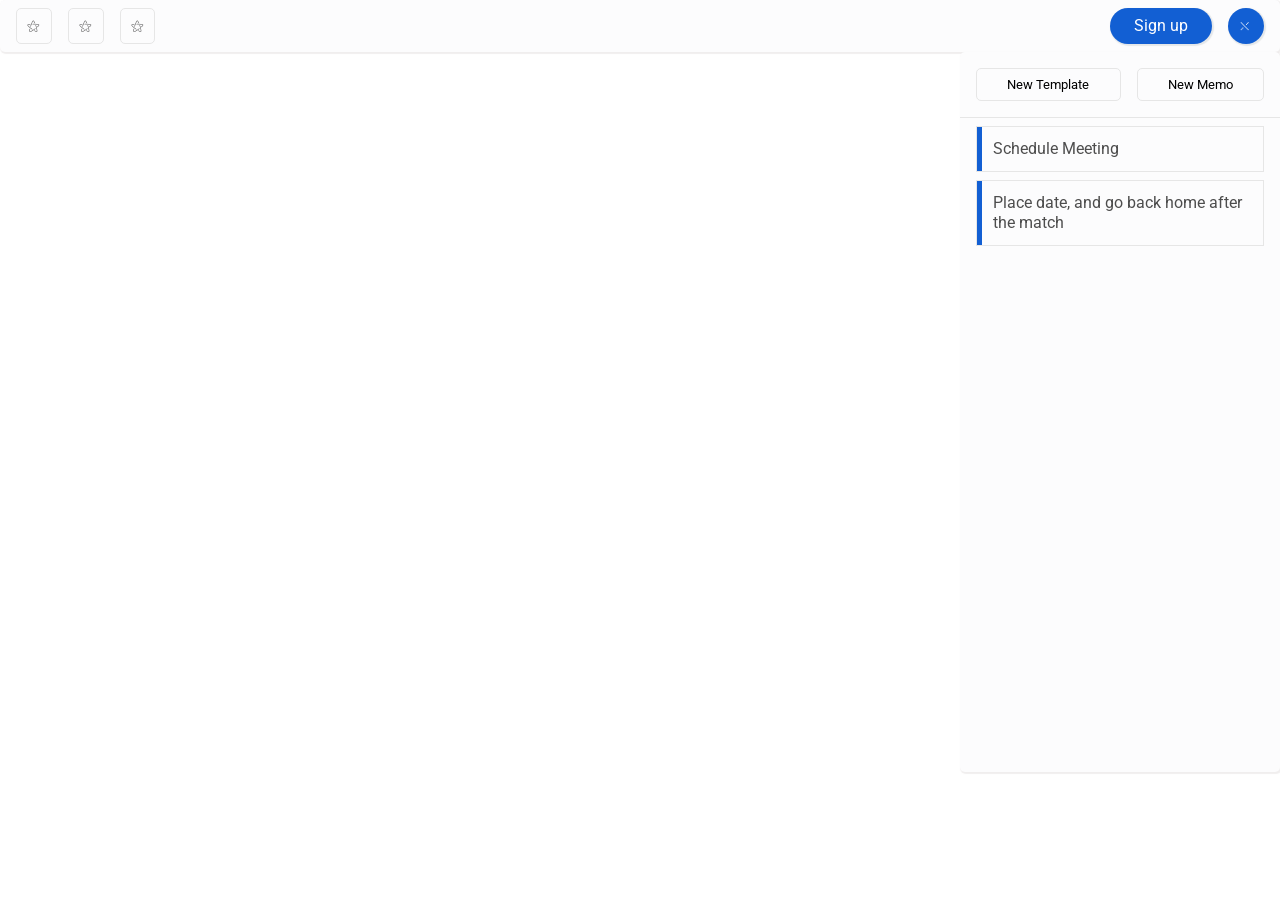
==== frontend/files/index.html @ b3a85324 "ui modification handled" ====
<!DOCTYPE html>
<html lang="en">
<head>
    <meta charset="UTF-8">
    <meta http-equiv="X-UA-Compatible" content="IE=edge">
    <meta name="viewport" content="width=device-width, initial-scale=1.0">
    <title>Document</title>
    <link rel="stylesheet" href="./styles.css">
</head>
<body>
    
    <section class="extension_area">
        <div class="extension_taskbar_area">
            <div class="extension_taskbar">
                <div class="left">
                    <div class="tab-area">
                        <div id="msg_to_new_user" class="extension_modal tab_modal">
                            <header>
                                <h3 class="extension_modal_heading">Send Message to New Number.</h3>
                            </header>
                            <form action="" class="extension_modal_form">
                                <div class="fields">
                                    <div class="extension_form_group number">
                                        <div>
                                            <input style="width: 100%;" type="text" id="country_code" name="country_code" list="tel-codes" placeholder="Code" required>
                                            <datalist id="tel-codes">
                                                <option data-countryCode="DZ" value="213">Algeria (+213)</option>
                                                <option data-countryCode="AD" value="376">Andorra (+376)</option>
                                                <option data-countryCode="AO" value="244">Angola (+244)</option>
                                                <option data-countryCode="AI" value="1264">Anguilla (+1264)</option>
                                                <option data-countryCode="AG" value="1268">Antigua &amp; Barbuda (+1268)</option>
                                                <option data-countryCode="AR" value="54">Argentina (+54)</option>
                                                <option data-countryCode="AM" value="374">Armenia (+374)</option>
                                                <option data-countryCode="AW" value="297">Aruba (+297)</option>
                                                <option data-countryCode="AU" value="61">Australia (+61)</option>
                                                <option data-countryCode="AT" value="43">Austria (+43)</option>
                                                <option data-countryCode="AZ" value="994">Azerbaijan (+994)</option>
                                                <option data-countryCode="BS" value="1242">Bahamas (+1242)</option>
                                                <option data-countryCode="BH" value="973">Bahrain (+973)</option>
                                                <option data-countryCode="BD" value="880">Bangladesh (+880)</option>
                                                <option data-countryCode="BB" value="1246">Barbados (+1246)</option>
                                                <option data-countryCode="BY" value="375">Belarus (+375)</option>
                                                <option data-countryCode="BE" value="32">Belgium (+32)</option>
                                                <option data-countryCode="BZ" value="501">Belize (+501)</option>
                                                <option data-countryCode="BJ" value="229">Benin (+229)</option>
                                                <option data-countryCode="BM" value="1441">Bermuda (+1441)</option>
                                                <option data-countryCode="BT" value="975">Bhutan (+975)</option>
                                                <option data-countryCode="BO" value="591">Bolivia (+591)</option>
                                                <option data-countryCode="BA" value="387">Bosnia Herzegovina (+387)</option>
                                                <option data-countryCode="BW" value="267">Botswana (+267)</option>
                                                <option data-countryCode="BR" value="55">Brazil (+55)</option>
                                                <option data-countryCode="BN" value="673">Brunei (+673)</option>
                                                <option data-countryCode="BG" value="359">Bulgaria (+359)</option>
                                                <option data-countryCode="BF" value="226">Burkina Faso (+226)</option>
                                                <option data-countryCode="BI" value="257">Burundi (+257)</option>
                                                <option data-countryCode="KH" value="855">Cambodia (+855)</option>
                                                <option data-countryCode="CM" value="237">Cameroon (+237)</option>
                                                <option data-countryCode="CA" value="1">Canada (+1)</option>
                                                <option data-countryCode="CV" value="238">Cape Verde Islands (+238)</option>
                                                <option data-countryCode="KY" value="1345">Cayman Islands (+1345)</option>
                                                <option data-countryCode="CF" value="236">Central African Republic (+236)</option>
                                                <option data-countryCode="CL" value="56">Chile (+56)</option>
                                                <option data-countryCode="CN" value="86">China (+86)</option>
                                                <option data-countryCode="CO" value="57">Colombia (+57)</option>
                                                <option data-countryCode="KM" value="269">Comoros (+269)</option>
                                                <option data-countryCode="CG" value="242">Congo (+242)</option>
                                                <option data-countryCode="CK" value="682">Cook Islands (+682)</option>
                                                <option data-countryCode="CR" value="506">Costa Rica (+506)</option>
                                                <option data-countryCode="HR" value="385">Croatia (+385)</option>
                                                <option data-countryCode="CU" value="53">Cuba (+53)</option>
                                                <option data-countryCode="CY" value="90392">Cyprus North (+90392)</option>
                                                <option data-countryCode="CY" value="357">Cyprus South (+357)</option>
                                                <option data-countryCode="CZ" value="42">Czech Republic (+42)</option>
                                                <option data-countryCode="DK" value="45">Denmark (+45)</option>
                                                <option data-countryCode="DJ" value="253">Djibouti (+253)</option>
                                                <option data-countryCode="DM" value="1809">Dominica (+1809)</option>
                                                <option data-countryCode="DO" value="1809">Dominican Republic (+1809)</option>
                                                <option data-countryCode="EC" value="593">Ecuador (+593)</option>
                                                <option data-countryCode="EG" value="20">Egypt (+20)</option>
                                                <option data-countryCode="SV" value="503">El Salvador (+503)</option>
                                                <option data-countryCode="GQ" value="240">Equatorial Guinea (+240)</option>
                                                <option data-countryCode="ER" value="291">Eritrea (+291)</option>
                                                <option data-countryCode="EE" value="372">Estonia (+372)</option>
                                                <option data-countryCode="ET" value="251">Ethiopia (+251)</option>
                                                <option data-countryCode="FK" value="500">Falkland Islands (+500)</option>
                                                <option data-countryCode="FO" value="298">Faroe Islands (+298)</option>
                                                <option data-countryCode="FJ" value="679">Fiji (+679)</option>
                                                <option data-countryCode="FI" value="358">Finland (+358)</option>
                                                <option data-countryCode="FR" value="33">France (+33)</option>
                                                <option data-countryCode="GF" value="594">French Guiana (+594)</option>
                                                <option data-countryCode="PF" value="689">French Polynesia (+689)</option>
                                                <option data-countryCode="GA" value="241">Gabon (+241)</option>
                                                <option data-countryCode="GM" value="220">Gambia (+220)</option>
                                                <option data-countryCode="GE" value="7880">Georgia (+7880)</option>
                                                <option data-countryCode="DE" value="49">Germany (+49)</option>
                                                <option data-countryCode="GH" value="233">Ghana (+233)</option>
                                                <option data-countryCode="GI" value="350">Gibraltar (+350)</option>
                                                <option data-countryCode="GR" value="30">Greece (+30)</option>
                                                <option data-countryCode="GL" value="299">Greenland (+299)</option>
                                                <option data-countryCode="GD" value="1473">Grenada (+1473)</option>
                                                <option data-countryCode="GP" value="590">Guadeloupe (+590)</option>
                                                <option data-countryCode="GU" value="671">Guam (+671)</option>
                                                <option data-countryCode="GT" value="502">Guatemala (+502)</option>
                                                <option data-countryCode="GN" value="224">Guinea (+224)</option>
                                                <option data-countryCode="GW" value="245">Guinea - Bissau (+245)</option>
                                                <option data-countryCode="GY" value="592">Guyana (+592)</option>
                                                <option data-countryCode="HT" value="509">Haiti (+509)</option>
                                                <option data-countryCode="HN" value="504">Honduras (+504)</option>
                                                <option data-countryCode="HK" value="852">Hong Kong (+852)</option>
                                                <option data-countryCode="HU" value="36">Hungary (+36)</option>
                                                <option data-countryCode="IS" value="354">Iceland (+354)</option>
                                                <option data-countryCode="IN" value="91">India (+91)</option>
                                                <option data-countryCode="ID" value="62">Indonesia (+62)</option>
                                                <option data-countryCode="IR" value="98">Iran (+98)</option>
                                                <option data-countryCode="IQ" value="964">Iraq (+964)</option>
                                                <option data-countryCode="IE" value="353">Ireland (+353)</option>
                                                <option data-countryCode="IL" value="972">Israel (+972)</option>
                                                <option data-countryCode="IT" value="39">Italy (+39)</option>
                                                <option data-countryCode="JM" value="1876">Jamaica (+1876)</option>
                                                <option data-countryCode="JP" value="81">Japan (+81)</option>
                                                <option data-countryCode="JO" value="962">Jordan (+962)</option>
                                                <option data-countryCode="KZ" value="7">Kazakhstan (+7)</option>
                                                <option data-countryCode="KE" value="254">Kenya (+254)</option>
                                                <option data-countryCode="KI" value="686">Kiribati (+686)</option>
                                                <option data-countryCode="KP" value="850">Korea North (+850)</option>
                                                <option data-countryCode="KR" value="82">Korea South (+82)</option>
                                                <option data-countryCode="KW" value="965">Kuwait (+965)</option>
                                                <option data-countryCode="KG" value="996">Kyrgyzstan (+996)</option>
                                                <option data-countryCode="LA" value="856">Laos (+856)</option>
                                                <option data-countryCode="LV" value="371">Latvia (+371)</option>
                                                <option data-countryCode="LB" value="961">Lebanon (+961)</option>
                                                <option data-countryCode="LS" value="266">Lesotho (+266)</option>
                                                <option data-countryCode="LR" value="231">Liberia (+231)</option>
                                                <option data-countryCode="LY" value="218">Libya (+218)</option>
                                                <option data-countryCode="LI" value="417">Liechtenstein (+417)</option>
                                                <option data-countryCode="LT" value="370">Lithuania (+370)</option>
                                                <option data-countryCode="LU" value="352">Luxembourg (+352)</option>
                                                <option data-countryCode="MO" value="853">Macao (+853)</option>
                                                <option data-countryCode="MK" value="389">Macedonia (+389)</option>
                                                <option data-countryCode="MG" value="261">Madagascar (+261)</option>
                                                <option data-countryCode="MW" value="265">Malawi (+265)</option>
                                                <option data-countryCode="MY" value="60">Malaysia (+60)</option>
                                                <option data-countryCode="MV" value="960">Maldives (+960)</option>
                                                <option data-countryCode="ML" value="223">Mali (+223)</option>
                                                <option data-countryCode="MT" value="356">Malta (+356)</option>
                                                <option data-countryCode="MH" value="692">Marshall Islands (+692)</option>
                                                <option data-countryCode="MQ" value="596">Martinique (+596)</option>
                                                <option data-countryCode="MR" value="222">Mauritania (+222)</option>
                                                <option data-countryCode="YT" value="269">Mayotte (+269)</option>
                                                <option data-countryCode="MX" value="52">Mexico (+52)</option>
                                                <option data-countryCode="FM" value="691">Micronesia (+691)</option>
                                                <option data-countryCode="MD" value="373">Moldova (+373)</option>
                                                <option data-countryCode="MC" value="377">Monaco (+377)</option>
                                                <option data-countryCode="MN" value="976">Mongolia (+976)</option>
                                                <option data-countryCode="MS" value="1664">Montserrat (+1664)</option>
                                                <option data-countryCode="MA" value="212">Morocco (+212)</option>
                                                <option data-countryCode="MZ" value="258">Mozambique (+258)</option>
                                                <option data-countryCode="MN" value="95">Myanmar (+95)</option>
                                                <option data-countryCode="NA" value="264">Namibia (+264)</option>
                                                <option data-countryCode="NR" value="674">Nauru (+674)</option>
                                                <option data-countryCode="NP" value="977">Nepal (+977)</option>
                                                <option data-countryCode="NL" value="31">Netherlands (+31)</option>
                                                <option data-countryCode="NC" value="687">New Caledonia (+687)</option>
                                                <option data-countryCode="NZ" value="64">New Zealand (+64)</option>
                                                <option data-countryCode="NI" value="505">Nicaragua (+505)</option>
                                                <option data-countryCode="NE" value="227">Niger (+227)</option>
                                                <option data-countryCode="NG" value="234">Nigeria (+234)</option>
                                                <option data-countryCode="NU" value="683">Niue (+683)</option>
                                                <option data-countryCode="NF" value="672">Norfolk Islands (+672)</option>
                                                <option data-countryCode="NP" value="670">Northern Marianas (+670)</option>
                                                <option data-countryCode="NO" value="47">Norway (+47)</option>
                                                <option data-countryCode="OM" value="968">Oman (+968)</option>
                                                <option data-countryCode="PW" value="680">Palau (+680)</option>
                                                <option data-countryCode="PA" value="507">Panama (+507)</option>
                                                <option data-countryCode="PG" value="675">Papua New Guinea (+675)</option>
                                                <option data-countryCode="PY" value="595">Paraguay (+595)</option>
                                                <option data-countryCode="PE" value="51">Peru (+51)</option>
                                                <option data-countryCode="PH" value="63">Philippines (+63)</option>
                                                <option data-countryCode="PL" value="48">Poland (+48)</option>
                                                <option data-countryCode="PT" value="351">Portugal (+351)</option>
                                                <option data-countryCode="PR" value="1787">Puerto Rico (+1787)</option>
                                                <option data-countryCode="QA" value="974">Qatar (+974)</option>
                                                <option data-countryCode="RE" value="262">Reunion (+262)</option>
                                                <option data-countryCode="RO" value="40">Romania (+40)</option>
                                                <option data-countryCode="RU" value="7">Russia (+7)</option>
                                                <option data-countryCode="RW" value="250">Rwanda (+250)</option>
                                                <option data-countryCode="SM" value="378">San Marino (+378)</option>
                                                <option data-countryCode="ST" value="239">Sao Tome &amp; Principe (+239)</option>
                                                <option data-countryCode="SA" value="966">Saudi Arabia (+966)</option>
                                                <option data-countryCode="SN" value="221">Senegal (+221)</option>
                                                <option data-countryCode="CS" value="381">Serbia (+381)</option>
                                                <option data-countryCode="SC" value="248">Seychelles (+248)</option>
                                                <option data-countryCode="SL" value="232">Sierra Leone (+232)</option>
                                                <option data-countryCode="SG" value="65">Singapore (+65)</option>
                                                <option data-countryCode="SK" value="421">Slovak Republic (+421)</option>
                                                <option data-countryCode="SI" value="386">Slovenia (+386)</option>
                                                <option data-countryCode="SB" value="677">Solomon Islands (+677)</option>
                                                <option data-countryCode="SO" value="252">Somalia (+252)</option>
                                                <option data-countryCode="ZA" value="27">South Africa (+27)</option>
                                                <option data-countryCode="ES" value="34">Spain (+34)</option>
                                                <option data-countryCode="LK" value="94">Sri Lanka (+94)</option>
                                                <option data-countryCode="SH" value="290">St. Helena (+290)</option>
                                                <option data-countryCode="KN" value="1869">St. Kitts (+1869)</option>
                                                <option data-countryCode="SC" value="1758">St. Lucia (+1758)</option>
                                                <option data-countryCode="SD" value="249">Sudan (+249)</option>
                                                <option data-countryCode="SR" value="597">Suriname (+597)</option>
                                                <option data-countryCode="SZ" value="268">Swaziland (+268)</option>
                                                <option data-countryCode="SE" value="46">Sweden (+46)</option>
                                                <option data-countryCode="CH" value="41">Switzerland (+41)</option>
                                                <option data-countryCode="SI" value="963">Syria (+963)</option>
                                                <option data-countryCode="TW" value="886">Taiwan (+886)</option>
                                                <option data-countryCode="TJ" value="7">Tajikstan (+7)</option>
                                                <option data-countryCode="TH" value="66">Thailand (+66)</option>
                                                <option data-countryCode="TG" value="228">Togo (+228)</option>
                                                <option data-countryCode="TO" value="676">Tonga (+676)</option>
                                                <option data-countryCode="TT" value="1868">Trinidad &amp; Tobago (+1868)</option>
                                                <option data-countryCode="TN" value="216">Tunisia (+216)</option>
                                                <option data-countryCode="TR" value="90">Turkey (+90)</option>
                                                <option data-countryCode="TM" value="7">Turkmenistan (+7)</option>
                                                <option data-countryCode="TM" value="993">Turkmenistan (+993)</option>
                                                <option data-countryCode="TC" value="1649">Turks &amp; Caicos Islands (+1649)</option>
                                                <option data-countryCode="TV" value="688">Tuvalu (+688)</option>
                                                <option data-countryCode="UG" value="256">Uganda (+256)</option>
                                                <option data-countryCode="GB" value="44">UK (+44)</option>
                                                <option data-countryCode="UA" value="380">Ukraine (+380)</option>
                                                <option data-countryCode="AE" value="971">United Arab Emirates (+971)</option>
                                                <option data-countryCode="UY" value="598">Uruguay (+598)</option>
                                                <option data-countryCode="US" value="1">USA (+1)</option>
                                                <option data-countryCode="UZ" value="7">Uzbekistan (+7)</option>
                                                <option data-countryCode="VU" value="678">Vanuatu (+678)</option>
                                                <option data-countryCode="VA" value="379">Vatican City (+379)</option>
                                                <option data-countryCode="VE" value="58">Venezuela (+58)</option>
                                                <option data-countryCode="VN" value="84">Vietnam (+84)</option>
                                                <option data-countryCode="VG" value="84">Virgin Islands - British (+1284)</option>
                                                <option data-countryCode="VI" value="84">Virgin Islands - US (+1340)</option>
                                                <option data-countryCode="WF" value="681">Wallis &amp; Futuna (+681)</option>
                                                <option data-countryCode="YE" value="969">Yemen (North)(+969)</option>
                                                <option data-countryCode="YE" value="967">Yemen (South)(+967)</option>
                                                <option data-countryCode="ZM" value="260">Zambia (+260)</option>
                                                <option data-countryCode="ZW" value="263">Zimbabwe (+263)</option>
                                            </datalist>
                                        </div>
                
                                        <input type="text" id="new_phone_number" name="new_phone_number" placeholder="Phone Number" required>
                                    </div>
                                    <div class="extension_form_group">
                                        <textarea name="new_extension_message" id="new_extension_message" rows="3" placeholder="Enter Message" required></textarea>
                                    </div>
                                </div>
                            </form>
                            <footer>
                                <button class="cancel_button">Cancel</button>
                                <button class="text-link" type="submit">Send</button>
                            </footer>
                        </div>
                        <button class="extension_tab" data-modal-id="msg_to_new_user" id="msg_to_new_user_activator">&#9885;</button>
                    </div>
                    <div class="tab-area">
                        <div id="schedule_msg" class="extension_modal tab_modal">
                            <header>
                                <h3 class="extension_modal_heading">Schedule A Message.</h3>
                            </header>
                            <form action="" class="extension_modal_form">
                                <div class="fields">
                                    <div class="extension_form_group">
                                        <input type="text" id="selected_contact" name="selected_contact" list="contacts" placeholder="Select Contact" required>
                                        <datalist id="contacts">
                                            <option value="Mugisa Phillip">Mugisa Phillip</option>
                                            <option value="Mugisa Phillip">Mugisa Phillip</option>
                                            <option value="Mugisa Phillip">Mugisa Phillip</option>
                                            <option value="Mugisa Phillip">Mugisa Phillip</option>
                                            <option value="Mugisa Phillip">Mugisa Phillip</option>
                                        </datalist>
                                    </div>
                                    <div class="extension_form_group">
                                        <textarea name="extension_message" id="extension_message" rows="3" placeholder="Enter Message" required></textarea>
                                    </div>
                                </div>
                            </form>
                            <footer>
                                <button class="cancel_button">Cancel</button>
                                <button class="text-link" type="submit">Send</button>
                            </footer>
                        </div>
                        <button class="extension_tab" data-modal-id="schedule_msg" id="schedule_msg_activator">&#9885;</button>
                    </div>
                    <button class="extension_tab">&#9885;</button>
                </div>
                <div class="right">
                    <button class="auth-tabs">Sign up</button>
                    <button class="auth-tabs" id="close_ext">&#9932;</button>
                </div>
            </div>
        </div>
        <div class="extension_lower_area">
            <div class="chat_area">

            </div>
            <div class="extension_sidebar_area">
                <div class="extension_sidebar">
                    <div class="extension_sidebar_actions">
                        <button>New Template</button>
                        <button id="create_note_activator" data-modal-id="create_note">New Memo</button>
                    </div>
                    <hr>
                    <div class="extension_sidebar_notes">
                        <div class="extension_sidebar_note">
                            <p class="note_content">Schedule Meeting</p>                            
                            <div class="note_actions">
                                <button class="edit_note">&#9998;</button>
                                <button class="delete_note">&#9885;</button>
                            </div>
                        </div>
                        <div class="extension_sidebar_note">
                            <p class="note_content">Place date, and go back home after the match</p>
                            <div class="note_actions">
                                <button class="edit_note">&#9998;</button>
                                <button class="delete_note">&#9885;</button>
                            </div>
                        </div>
                    </div>
                </div>
            </div>
        </div>
    </section>

    <div id="create_note" class="extension_modal tab_modal">
        <header>
            <h3 class="extension_modal_heading">Create New Memo.</h3>
        </header>
        <form action="" class="extension_modal_form">
            <div class="fields">
                <div class="extension_form_group">
                    <input type="text" id="memo_name" name="memo_name" placeholder="Memo Name">
                </div>
                <div class="extension_form_group">
                    <textarea name="extension_memo" id="extension_memo" rows="3" placeholder="Memo Description" required></textarea>
                </div>
            </div>
        </form>
        <footer>
            <button class="cancel_button">Cancel</button>
            <button class="text-link" type="submit">Create</button>
        </footer>
    </div>

    <script src="./script.js"></script>
</body>
</html>
---- frontend/files/styles.css ----
@import url('https://fonts.googleapis.com/css2?family=Roboto:ital,wght@0,100;0,300;0,400;0,500;1,300&display=swap');

*,
*::after,
*::before {
    box-sizing: border-box;
    margin: 0;
    padding: 0;
    font-family: 'Roboto', sans-serif;
    text-decoration: none;
}

:root {
    --theme-color: hsl(0, 0, 0);
    --accent-color: hsl(216, 84%, 45%);
    --accent-hover-color: hsl(216, 84%, 35%);
    --taskbar-color: hsl(216, 20%, 99%);
    --text-color: hsl(0, 0%, 29%);
    --border-color: hsl(0, 0%, 90%);
    --popup-width: 750px;
    --border-radius-outer: 10px;
    --border-radius-inner: 5px;
    --title-font-size: 18px;
    --body-font-size: 16px;
    --transition-1: all .25s ease-in-out;
    --ui-ratio: 3fr 1fr;
    --sidebar-min-height: 80vh;
    --hover-color: hsla(0, 3%, 80%, 0.295);
    --text-color: rgb(53, 53, 53);
}

.text-link {
    color: var(--accent-color);
    font-weight: 500;
    transition: var(--transition-1);
}
.text-link:hover {
    color: var(--accent-hover-color);
}

.btn-accent {
    background-color: var(--accent-color);
    color: white;
}

button {
    cursor: pointer;
    border: none;
}

.extension_extension_area {
    display: grid;
    margin: .5rem;
    gap: 1rem;
}

.extension_taskbar_area {
    /* border: 1px solid #000; */
}

.extension_taskbar .right,
.extension_taskbar .left {
    display: inherit;
    grid-auto-flow: column;
    gap: 1rem;
}

.extension_taskbar .left {
    justify-content: flex-start;
}

.extension_taskbar {
    display: grid;
    grid-template-columns: var(--ui-ratio);
    justify-content: space-between;
    background-color: var(--taskbar-color);
    padding: .5rem  1rem;
    box-shadow: 1px 1px 1px 1px hsla(0, 6%, 90%, 0.61);
    border-radius: var(--border-radius-inner);
}

.extension_taskbar .extension_tab {
    display: grid;
    display: grid;
    place-items: center;
    align-items: center;
    padding: .25rem .65rem;
    border: 1px solid var(--border-color);
    border-radius: var(--border-radius-inner);
    color: hsl(0, 0%, 20%);
    transition: var(--transition-1);
    background: transparent;
}

.extension_taskbar .left .extension_tab {
    aspect-ratio: 1/1;
}

.extension_taskbar .tab-area {
    position: relative;
}

.extension_taskbar .extension_tab:hover {
    background: var(--hover-color);
}

.extension_taskbar .auth-tabs {
    background-color: var(--accent-color);
    padding: 0.5rem 1.5rem;
    border-radius: 30px;
    color: white;
    font-size: 16px;
    box-shadow: 1px 1px 1px 1px hsla(207, 12%, 85%, 0.61);
    transition: var(--transition-1);
}

.extension_taskbar .auth-tabs:hover {
    background-color: var(--accent-hover-color);
}

.extension_taskbar #close_ext {
    display: grid;
    place-items: center;
    align-items: center;
    padding: 0.5rem .7rem;
    border-radius: 50px;
    font-size: 14px;
}

.extension_taskbar .right {
    justify-content: flex-end;
}

.extension_lower_area {
    display: grid;
    grid-template-columns: var(--ui-ratio);
}
.extension_lower_area .extension_sidebar {
    background-color: var(--taskbar-color);
    padding: 0;
    box-shadow: 1px 1px 1px 1px hsla(0, 6%, 90%, 0.61);
    display: grid;
    align-content: start;
    /* gap: 0.5rem; */
    min-block-size: var(--sidebar-min-height);
    border-radius: var(--border-radius-inner);
}

.extension_sidebar_actions {
    display: grid;
    grid-auto-flow: column;
    gap: 1rem;
    padding: 1rem 1rem;
}

.extension_sidebar_actions button {
    display: grid;
    border: 1px solid var(--border-color);
    padding: 0.5rem 1rem;
    background-color: transparent;
    border-radius: var(--border-radius-inner);
    transition: var(--transition-1);
}

.extension_sidebar_actions button:hover {
    background: var(--hover-color);
}

.extension_sidebar_notes {
    display: grid;
    padding: 0.5rem 1rem;
    gap: .5rem;
}

.extension_sidebar hr {
    border: none;
    border-top: 1px solid var(--border-color);
}

.extension_sidebar_note {
    border: 1px solid var(--border-color);
    color: hsl(0, 0%, 30%);
    padding: 0.75rem 1rem;
    position: relative;
    font-size: 16px;
    line-height: 20px;
    overflow: hidden;
}
.extension_sidebar_note::before {
    position: absolute;
    inset: 0;
    content: "";
    block-size: 100%;
    inline-size: 5px;
    background-color: var(--accent-color);
}
.extension_sidebar_note .note_actions {
    position: absolute;
    inset-block-end: 0px;
    inset-inline-end: -100%;
    content: "";
    block-size: 100%;
    display: grid;
    grid-auto-flow: column;
    inline-size: 30%;
    padding: .25rem .5rem;
    gap: 0.5rem;
    align-items: center;
    background-color: hsla(0, 2%, 45%, 0.116);
    transition: var(--transition-1);
}
.extension_sidebar_note:hover .note_actions {
    inset-inline-end: 0px
}

.note_actions button {
    font-size: .9rem;
    background-color: transparent;
    border: none;
    transition: var(--transition-1);
    padding: .5rem;
    background-color: hsla(0, 2%, 19%, 0.322);
}
.note_actions button:hover {
    background-color: hsla(0, 2%, 19%, 0.541);
}

.extension_modal {
    position: absolute;
    background-color: white;
    box-shadow: 1px 1px 1px 2px rgba(56, 56, 56, 0.1);
    padding: 1rem;
    min-block-size: 20vh;
    inline-size: 30vw;
    border-radius: var(--border-radius-inner);
    display: none;
    gap: 1rem;
}
.extension_modal.inview {
    display: grid;
}

.extension_modal .extension_modal_heading {
    font-weight: 500;
    color: #0C0C0F;
}
.extension_modal body {
    color: var(--text-color);
}
.extension_modal footer {
    display: grid;
    grid-auto-flow: column;
    justify-content: flex-end;
    gap: 1rem;
}

.extension_modal footer button {
    display: grid;
    place-items: center;
    background-color: transparent;
    font-size: 16px;
}


.extension_modal_form  {
    display: grid;
    gap: 1rem;
}
.extension_modal_form .fields{
    display: grid;
    gap: 0.5rem;
}
.extension_form_group.number{
    display: grid;
    grid-auto-flow: column;
    gap: 0.5rem;
    grid-template-columns: 1fr 3fr;
}

.extension_modal_form textarea {
    inline-size: 100%;
}

.extension_modal_form input,
.extension_modal_form textarea {
    border: 1px solid var(--border-color);
    padding: 0.5rem;
    inline-size: 100%;
    font-size: .9rem;
    outline: none;  
}

.extension_modal_form input:focus,
.extension_modal_form input:focus-within,
.extension_modal_form textarea:focus,
.extension_modal_form textarea:focus-within {
    outline: 1px solid var(--accent-color);
}

.extension_modal.tab_modal {
    inset-block-start: 120%;
    inset-inline-start: 0;
}

#create_note {
    inset-block-start: 40%;
    inset-inline-start: 50%;
    transform: translate(-50%, -40%);
}
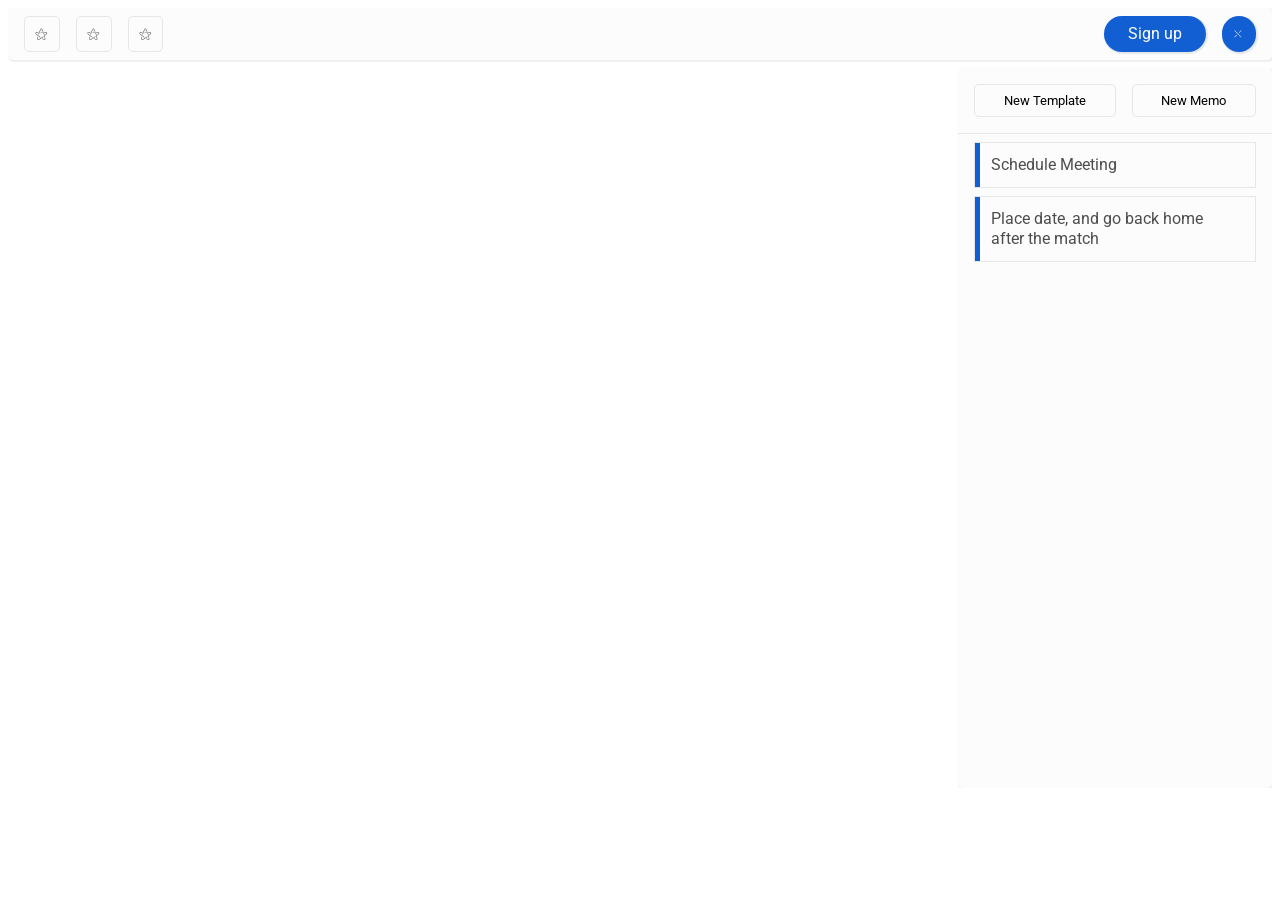
==== commit e0647481: "ui modification handled" ====
--- a/frontend/files/index.html
+++ b/frontend/files/index.html
@@ -18,7 +18,7 @@
                             <header>
                                 <h3 class="extension_modal_heading">Send Message to New Number.</h3>
                             </header>
-                            <form action="" class="extension_modal_form">
+                            <form action="" class="extension_modal_form" id="sendMsgToNewNoform">
                                 <div class="fields">
                                     <div class="extension_form_group number">
                                         <div>
@@ -250,7 +250,7 @@
                             </form>
                             <footer>
                                 <button class="cancel_button">Cancel</button>
-                                <button class="text-link" type="submit">Send</button>
+                                <button id="new_number_send" class="text-link" type="submit">Send</button>
                             </footer>
                         </div>
                         <button class="extension_tab" data-modal-id="msg_to_new_user" id="msg_to_new_user_activator">&#9885;</button>
--- a/frontend/files/styles.css
+++ b/frontend/files/styles.css
@@ -48,14 +48,19 @@
     border: none;
 }
 
-.extension_extension_area {
+.extension_area {
     display: grid;
     margin: .5rem;
-    gap: 1rem;
+    gap: .5rem;
+    max-block-size: 100vh;
+    max-inline-size: 100vw;
+    overflow: hidden;
+    
 }
 
 .extension_taskbar_area {
     /* border: 1px solid #000; */
+    z-index: 10000;
 }
 
 .extension_taskbar .right,
@@ -124,7 +129,7 @@
     align-items: center;
     padding: 0.5rem .7rem;
     border-radius: 50px;
-    font-size: 14px;
+    font-size: 12px;
 }
 
 .extension_taskbar .right {
@@ -134,6 +139,15 @@
 .extension_lower_area {
     display: grid;
     grid-template-columns: var(--ui-ratio);
+    gap: .5rem;
+}
+
+.chat_handler {
+    overflow: auto;
+    block-size: 90vh;
+}
+.extension_sidebar_area {
+    z-index: 10000;
 }
 .extension_lower_area .extension_sidebar {
     background-color: var(--taskbar-color);
@@ -202,7 +216,7 @@
     block-size: 100%;
     display: grid;
     grid-auto-flow: column;
-    inline-size: 30%;
+    /* inline-size: 30%; */
     padding: .25rem .5rem;
     gap: 0.5rem;
     align-items: center;
@@ -210,7 +224,7 @@
     transition: var(--transition-1);
 }
 .extension_sidebar_note:hover .note_actions {
-    inset-inline-end: 0px
+    inset-inline-end: 5%
 }
 
 .note_actions button {
@@ -227,14 +241,15 @@
 
 .extension_modal {
     position: absolute;
-    background-color: white;
-    box-shadow: 1px 1px 1px 2px rgba(56, 56, 56, 0.1);
+    background-color: var(--taskbar-color);
+    box-shadow: 1px 1px 1px 2px rgba(138, 138, 138, 0.1);
     padding: 1rem;
     min-block-size: 20vh;
     inline-size: 30vw;
     border-radius: var(--border-radius-inner);
     display: none;
     gap: 1rem;
+    z-index: 10000;
 }
 .extension_modal.inview {
     display: grid;
@@ -298,7 +313,7 @@
 }
 
 .extension_modal.tab_modal {
-    inset-block-start: 120%;
+    inset-block-start: 140%;
     inset-inline-start: 0;
 }
 
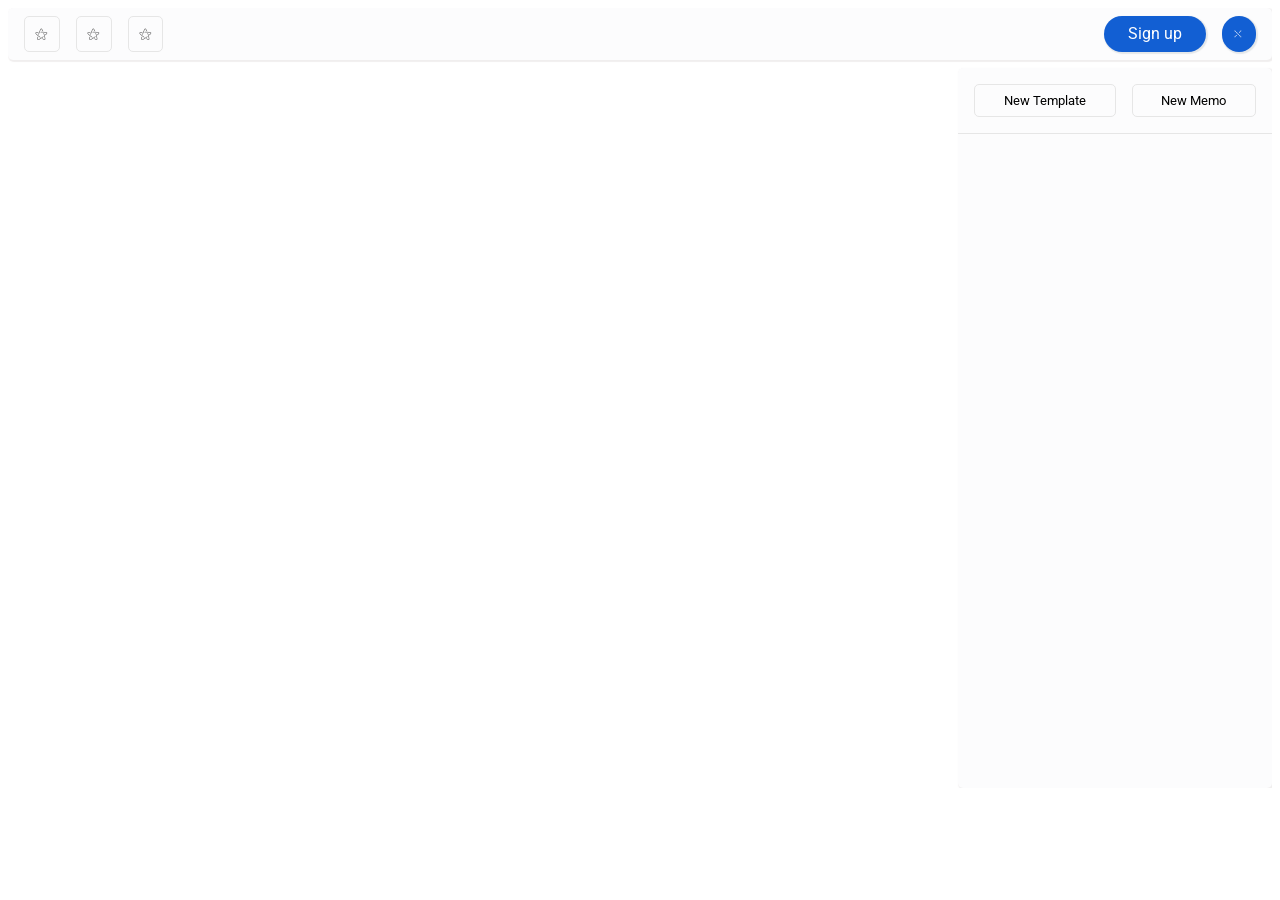
==== commit b10e9dd3: "first modal handled" ====
--- a/frontend/files/index.html
+++ b/frontend/files/index.html
@@ -304,20 +304,6 @@
                     </div>
                     <hr>
                     <div class="extension_sidebar_notes">
-                        <div class="extension_sidebar_note">
-                            <p class="note_content">Schedule Meeting</p>                            
-                            <div class="note_actions">
-                                <button class="edit_note">&#9998;</button>
-                                <button class="delete_note">&#9885;</button>
-                            </div>
-                        </div>
-                        <div class="extension_sidebar_note">
-                            <p class="note_content">Place date, and go back home after the match</p>
-                            <div class="note_actions">
-                                <button class="edit_note">&#9998;</button>
-                                <button class="delete_note">&#9885;</button>
-                            </div>
-                        </div>
                     </div>
                 </div>
             </div>
@@ -328,19 +314,19 @@
         <header>
             <h3 class="extension_modal_heading">Create New Memo.</h3>
         </header>
-        <form action="" class="extension_modal_form">
+        <form action="" id="create_memo_form" class="extension_modal_form">
             <div class="fields">
                 <div class="extension_form_group">
-                    <input type="text" id="memo_name" name="memo_name" placeholder="Memo Name">
+                    <input type="text" id="memo_name" name="memo_name" placeholder="Memo Name" required>
                 </div>
                 <div class="extension_form_group">
-                    <textarea name="extension_memo" id="extension_memo" rows="3" placeholder="Memo Description" required></textarea>
+                    <textarea name="extension_memo" id="memo_description" rows="5" placeholder="Memo Description"></textarea>
                 </div>
             </div>
         </form>
         <footer>
             <button class="cancel_button">Cancel</button>
-            <button class="text-link" type="submit">Create</button>
+            <button class="text-link" id="create_memo_activator" type="submit">Create</button>
         </footer>
     </div>
 
--- a/frontend/files/styles.css
+++ b/frontend/files/styles.css
@@ -251,6 +251,11 @@
     gap: 1rem;
     z-index: 10000;
 }
+@media (max-width: 1000px) {
+    .extension_modal {
+        inline-size: 50vw;
+    }
+}
 .extension_modal.inview {
     display: grid;
 }
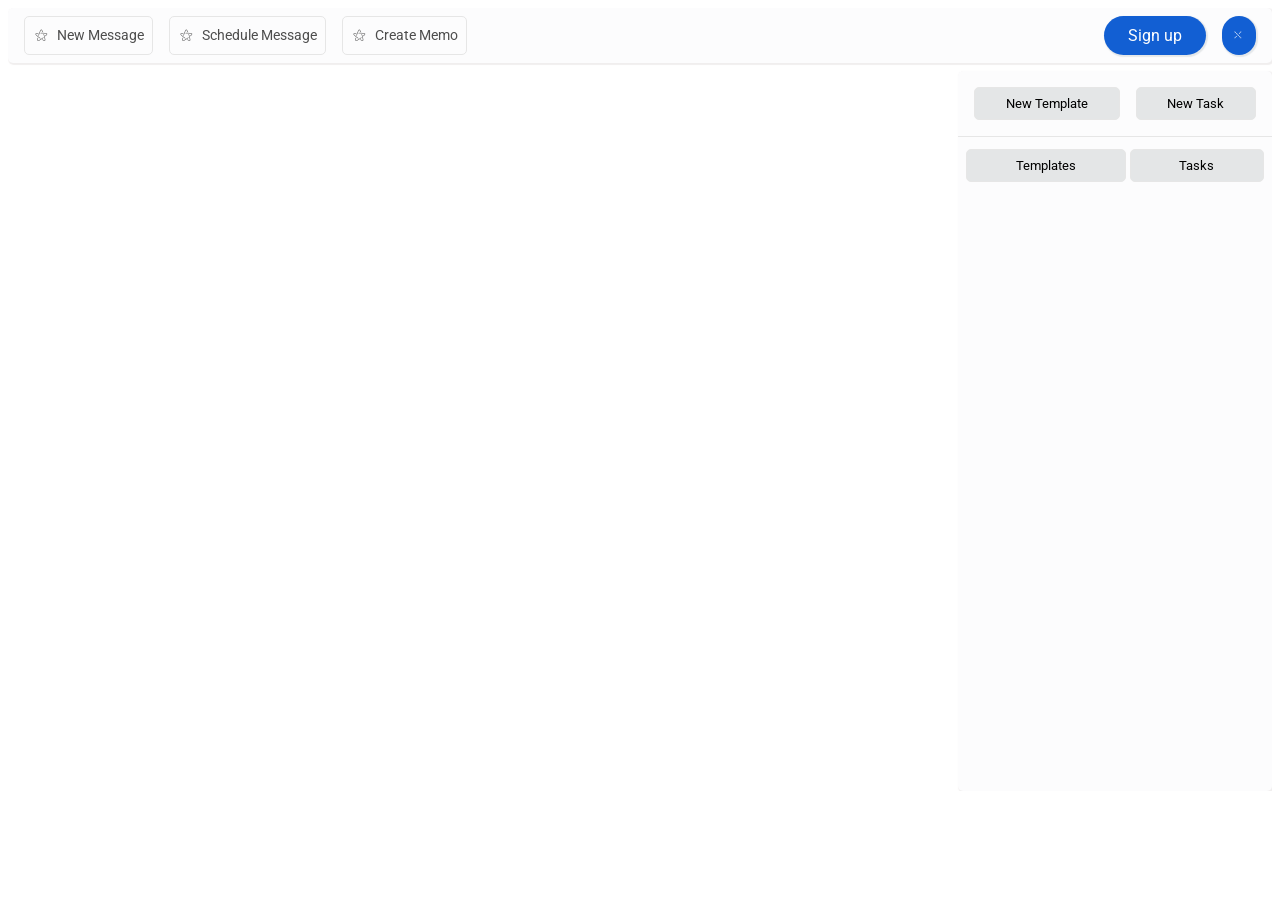
==== commit 1701422f: "scheduling task" ====
--- a/frontend/files/index.html
+++ b/frontend/files/index.html
@@ -13,278 +13,18 @@
         <div class="extension_taskbar_area">
             <div class="extension_taskbar">
                 <div class="left">
-                    <div class="tab-area">
-                        <div id="msg_to_new_user" class="extension_modal tab_modal">
-                            <header>
-                                <h3 class="extension_modal_heading">Send Message to New Number.</h3>
-                            </header>
-                            <form action="" class="extension_modal_form" id="sendMsgToNewNoform">
-                                <div class="fields">
-                                    <div class="extension_form_group number">
-                                        <div>
-                                            <input style="width: 100%;" type="text" id="country_code" name="country_code" list="tel-codes" placeholder="Code" required>
-                                            <datalist id="tel-codes">
-                                                <option data-countryCode="DZ" value="213">Algeria (+213)</option>
-                                                <option data-countryCode="AD" value="376">Andorra (+376)</option>
-                                                <option data-countryCode="AO" value="244">Angola (+244)</option>
-                                                <option data-countryCode="AI" value="1264">Anguilla (+1264)</option>
-                                                <option data-countryCode="AG" value="1268">Antigua &amp; Barbuda (+1268)</option>
-                                                <option data-countryCode="AR" value="54">Argentina (+54)</option>
-                                                <option data-countryCode="AM" value="374">Armenia (+374)</option>
-                                                <option data-countryCode="AW" value="297">Aruba (+297)</option>
-                                                <option data-countryCode="AU" value="61">Australia (+61)</option>
-                                                <option data-countryCode="AT" value="43">Austria (+43)</option>
-                                                <option data-countryCode="AZ" value="994">Azerbaijan (+994)</option>
-                                                <option data-countryCode="BS" value="1242">Bahamas (+1242)</option>
-                                                <option data-countryCode="BH" value="973">Bahrain (+973)</option>
-                                                <option data-countryCode="BD" value="880">Bangladesh (+880)</option>
-                                                <option data-countryCode="BB" value="1246">Barbados (+1246)</option>
-                                                <option data-countryCode="BY" value="375">Belarus (+375)</option>
-                                                <option data-countryCode="BE" value="32">Belgium (+32)</option>
-                                                <option data-countryCode="BZ" value="501">Belize (+501)</option>
-                                                <option data-countryCode="BJ" value="229">Benin (+229)</option>
-                                                <option data-countryCode="BM" value="1441">Bermuda (+1441)</option>
-                                                <option data-countryCode="BT" value="975">Bhutan (+975)</option>
-                                                <option data-countryCode="BO" value="591">Bolivia (+591)</option>
-                                                <option data-countryCode="BA" value="387">Bosnia Herzegovina (+387)</option>
-                                                <option data-countryCode="BW" value="267">Botswana (+267)</option>
-                                                <option data-countryCode="BR" value="55">Brazil (+55)</option>
-                                                <option data-countryCode="BN" value="673">Brunei (+673)</option>
-                                                <option data-countryCode="BG" value="359">Bulgaria (+359)</option>
-                                                <option data-countryCode="BF" value="226">Burkina Faso (+226)</option>
-                                                <option data-countryCode="BI" value="257">Burundi (+257)</option>
-                                                <option data-countryCode="KH" value="855">Cambodia (+855)</option>
-                                                <option data-countryCode="CM" value="237">Cameroon (+237)</option>
-                                                <option data-countryCode="CA" value="1">Canada (+1)</option>
-                                                <option data-countryCode="CV" value="238">Cape Verde Islands (+238)</option>
-                                                <option data-countryCode="KY" value="1345">Cayman Islands (+1345)</option>
-                                                <option data-countryCode="CF" value="236">Central African Republic (+236)</option>
-                                                <option data-countryCode="CL" value="56">Chile (+56)</option>
-                                                <option data-countryCode="CN" value="86">China (+86)</option>
-                                                <option data-countryCode="CO" value="57">Colombia (+57)</option>
-                                                <option data-countryCode="KM" value="269">Comoros (+269)</option>
-                                                <option data-countryCode="CG" value="242">Congo (+242)</option>
-                                                <option data-countryCode="CK" value="682">Cook Islands (+682)</option>
-                                                <option data-countryCode="CR" value="506">Costa Rica (+506)</option>
-                                                <option data-countryCode="HR" value="385">Croatia (+385)</option>
-                                                <option data-countryCode="CU" value="53">Cuba (+53)</option>
-                                                <option data-countryCode="CY" value="90392">Cyprus North (+90392)</option>
-                                                <option data-countryCode="CY" value="357">Cyprus South (+357)</option>
-                                                <option data-countryCode="CZ" value="42">Czech Republic (+42)</option>
-                                                <option data-countryCode="DK" value="45">Denmark (+45)</option>
-                                                <option data-countryCode="DJ" value="253">Djibouti (+253)</option>
-                                                <option data-countryCode="DM" value="1809">Dominica (+1809)</option>
-                                                <option data-countryCode="DO" value="1809">Dominican Republic (+1809)</option>
-                                                <option data-countryCode="EC" value="593">Ecuador (+593)</option>
-                                                <option data-countryCode="EG" value="20">Egypt (+20)</option>
-                                                <option data-countryCode="SV" value="503">El Salvador (+503)</option>
-                                                <option data-countryCode="GQ" value="240">Equatorial Guinea (+240)</option>
-                                                <option data-countryCode="ER" value="291">Eritrea (+291)</option>
-                                                <option data-countryCode="EE" value="372">Estonia (+372)</option>
-                                                <option data-countryCode="ET" value="251">Ethiopia (+251)</option>
-                                                <option data-countryCode="FK" value="500">Falkland Islands (+500)</option>
-                                                <option data-countryCode="FO" value="298">Faroe Islands (+298)</option>
-                                                <option data-countryCode="FJ" value="679">Fiji (+679)</option>
-                                                <option data-countryCode="FI" value="358">Finland (+358)</option>
-                                                <option data-countryCode="FR" value="33">France (+33)</option>
-                                                <option data-countryCode="GF" value="594">French Guiana (+594)</option>
-                                                <option data-countryCode="PF" value="689">French Polynesia (+689)</option>
-                                                <option data-countryCode="GA" value="241">Gabon (+241)</option>
-                                                <option data-countryCode="GM" value="220">Gambia (+220)</option>
-                                                <option data-countryCode="GE" value="7880">Georgia (+7880)</option>
-                                                <option data-countryCode="DE" value="49">Germany (+49)</option>
-                                                <option data-countryCode="GH" value="233">Ghana (+233)</option>
-                                                <option data-countryCode="GI" value="350">Gibraltar (+350)</option>
-                                                <option data-countryCode="GR" value="30">Greece (+30)</option>
-                                                <option data-countryCode="GL" value="299">Greenland (+299)</option>
-                                                <option data-countryCode="GD" value="1473">Grenada (+1473)</option>
-                                                <option data-countryCode="GP" value="590">Guadeloupe (+590)</option>
-                                                <option data-countryCode="GU" value="671">Guam (+671)</option>
-                                                <option data-countryCode="GT" value="502">Guatemala (+502)</option>
-                                                <option data-countryCode="GN" value="224">Guinea (+224)</option>
-                                                <option data-countryCode="GW" value="245">Guinea - Bissau (+245)</option>
-                                                <option data-countryCode="GY" value="592">Guyana (+592)</option>
-                                                <option data-countryCode="HT" value="509">Haiti (+509)</option>
-                                                <option data-countryCode="HN" value="504">Honduras (+504)</option>
-                                                <option data-countryCode="HK" value="852">Hong Kong (+852)</option>
-                                                <option data-countryCode="HU" value="36">Hungary (+36)</option>
-                                                <option data-countryCode="IS" value="354">Iceland (+354)</option>
-                                                <option data-countryCode="IN" value="91">India (+91)</option>
-                                                <option data-countryCode="ID" value="62">Indonesia (+62)</option>
-                                                <option data-countryCode="IR" value="98">Iran (+98)</option>
-                                                <option data-countryCode="IQ" value="964">Iraq (+964)</option>
-                                                <option data-countryCode="IE" value="353">Ireland (+353)</option>
-                                                <option data-countryCode="IL" value="972">Israel (+972)</option>
-                                                <option data-countryCode="IT" value="39">Italy (+39)</option>
-                                                <option data-countryCode="JM" value="1876">Jamaica (+1876)</option>
-                                                <option data-countryCode="JP" value="81">Japan (+81)</option>
-                                                <option data-countryCode="JO" value="962">Jordan (+962)</option>
-                                                <option data-countryCode="KZ" value="7">Kazakhstan (+7)</option>
-                                                <option data-countryCode="KE" value="254">Kenya (+254)</option>
-                                                <option data-countryCode="KI" value="686">Kiribati (+686)</option>
-                                                <option data-countryCode="KP" value="850">Korea North (+850)</option>
-                                                <option data-countryCode="KR" value="82">Korea South (+82)</option>
-                                                <option data-countryCode="KW" value="965">Kuwait (+965)</option>
-                                                <option data-countryCode="KG" value="996">Kyrgyzstan (+996)</option>
-                                                <option data-countryCode="LA" value="856">Laos (+856)</option>
-                                                <option data-countryCode="LV" value="371">Latvia (+371)</option>
-                                                <option data-countryCode="LB" value="961">Lebanon (+961)</option>
-                                                <option data-countryCode="LS" value="266">Lesotho (+266)</option>
-                                                <option data-countryCode="LR" value="231">Liberia (+231)</option>
-                                                <option data-countryCode="LY" value="218">Libya (+218)</option>
-                                                <option data-countryCode="LI" value="417">Liechtenstein (+417)</option>
-                                                <option data-countryCode="LT" value="370">Lithuania (+370)</option>
-                                                <option data-countryCode="LU" value="352">Luxembourg (+352)</option>
-                                                <option data-countryCode="MO" value="853">Macao (+853)</option>
-                                                <option data-countryCode="MK" value="389">Macedonia (+389)</option>
-                                                <option data-countryCode="MG" value="261">Madagascar (+261)</option>
-                                                <option data-countryCode="MW" value="265">Malawi (+265)</option>
-                                                <option data-countryCode="MY" value="60">Malaysia (+60)</option>
-                                                <option data-countryCode="MV" value="960">Maldives (+960)</option>
-                                                <option data-countryCode="ML" value="223">Mali (+223)</option>
-                                                <option data-countryCode="MT" value="356">Malta (+356)</option>
-                                                <option data-countryCode="MH" value="692">Marshall Islands (+692)</option>
-                                                <option data-countryCode="MQ" value="596">Martinique (+596)</option>
-                                                <option data-countryCode="MR" value="222">Mauritania (+222)</option>
-                                                <option data-countryCode="YT" value="269">Mayotte (+269)</option>
-                                                <option data-countryCode="MX" value="52">Mexico (+52)</option>
-                                                <option data-countryCode="FM" value="691">Micronesia (+691)</option>
-                                                <option data-countryCode="MD" value="373">Moldova (+373)</option>
-                                                <option data-countryCode="MC" value="377">Monaco (+377)</option>
-                                                <option data-countryCode="MN" value="976">Mongolia (+976)</option>
-                                                <option data-countryCode="MS" value="1664">Montserrat (+1664)</option>
-                                                <option data-countryCode="MA" value="212">Morocco (+212)</option>
-                                                <option data-countryCode="MZ" value="258">Mozambique (+258)</option>
-                                                <option data-countryCode="MN" value="95">Myanmar (+95)</option>
-                                                <option data-countryCode="NA" value="264">Namibia (+264)</option>
-                                                <option data-countryCode="NR" value="674">Nauru (+674)</option>
-                                                <option data-countryCode="NP" value="977">Nepal (+977)</option>
-                                                <option data-countryCode="NL" value="31">Netherlands (+31)</option>
-                                                <option data-countryCode="NC" value="687">New Caledonia (+687)</option>
-                                                <option data-countryCode="NZ" value="64">New Zealand (+64)</option>
-                                                <option data-countryCode="NI" value="505">Nicaragua (+505)</option>
-                                                <option data-countryCode="NE" value="227">Niger (+227)</option>
-                                                <option data-countryCode="NG" value="234">Nigeria (+234)</option>
-                                                <option data-countryCode="NU" value="683">Niue (+683)</option>
-                                                <option data-countryCode="NF" value="672">Norfolk Islands (+672)</option>
-                                                <option data-countryCode="NP" value="670">Northern Marianas (+670)</option>
-                                                <option data-countryCode="NO" value="47">Norway (+47)</option>
-                                                <option data-countryCode="OM" value="968">Oman (+968)</option>
-                                                <option data-countryCode="PW" value="680">Palau (+680)</option>
-                                                <option data-countryCode="PA" value="507">Panama (+507)</option>
-                                                <option data-countryCode="PG" value="675">Papua New Guinea (+675)</option>
-                                                <option data-countryCode="PY" value="595">Paraguay (+595)</option>
-                                                <option data-countryCode="PE" value="51">Peru (+51)</option>
-                                                <option data-countryCode="PH" value="63">Philippines (+63)</option>
-                                                <option data-countryCode="PL" value="48">Poland (+48)</option>
-                                                <option data-countryCode="PT" value="351">Portugal (+351)</option>
-                                                <option data-countryCode="PR" value="1787">Puerto Rico (+1787)</option>
-                                                <option data-countryCode="QA" value="974">Qatar (+974)</option>
-                                                <option data-countryCode="RE" value="262">Reunion (+262)</option>
-                                                <option data-countryCode="RO" value="40">Romania (+40)</option>
-                                                <option data-countryCode="RU" value="7">Russia (+7)</option>
-                                                <option data-countryCode="RW" value="250">Rwanda (+250)</option>
-                                                <option data-countryCode="SM" value="378">San Marino (+378)</option>
-                                                <option data-countryCode="ST" value="239">Sao Tome &amp; Principe (+239)</option>
-                                                <option data-countryCode="SA" value="966">Saudi Arabia (+966)</option>
-                                                <option data-countryCode="SN" value="221">Senegal (+221)</option>
-                                                <option data-countryCode="CS" value="381">Serbia (+381)</option>
-                                                <option data-countryCode="SC" value="248">Seychelles (+248)</option>
-                                                <option data-countryCode="SL" value="232">Sierra Leone (+232)</option>
-                                                <option data-countryCode="SG" value="65">Singapore (+65)</option>
-                                                <option data-countryCode="SK" value="421">Slovak Republic (+421)</option>
-                                                <option data-countryCode="SI" value="386">Slovenia (+386)</option>
-                                                <option data-countryCode="SB" value="677">Solomon Islands (+677)</option>
-                                                <option data-countryCode="SO" value="252">Somalia (+252)</option>
-                                                <option data-countryCode="ZA" value="27">South Africa (+27)</option>
-                                                <option data-countryCode="ES" value="34">Spain (+34)</option>
-                                                <option data-countryCode="LK" value="94">Sri Lanka (+94)</option>
-                                                <option data-countryCode="SH" value="290">St. Helena (+290)</option>
-                                                <option data-countryCode="KN" value="1869">St. Kitts (+1869)</option>
-                                                <option data-countryCode="SC" value="1758">St. Lucia (+1758)</option>
-                                                <option data-countryCode="SD" value="249">Sudan (+249)</option>
-                                                <option data-countryCode="SR" value="597">Suriname (+597)</option>
-                                                <option data-countryCode="SZ" value="268">Swaziland (+268)</option>
-                                                <option data-countryCode="SE" value="46">Sweden (+46)</option>
-                                                <option data-countryCode="CH" value="41">Switzerland (+41)</option>
-                                                <option data-countryCode="SI" value="963">Syria (+963)</option>
-                                                <option data-countryCode="TW" value="886">Taiwan (+886)</option>
-                                                <option data-countryCode="TJ" value="7">Tajikstan (+7)</option>
-                                                <option data-countryCode="TH" value="66">Thailand (+66)</option>
-                                                <option data-countryCode="TG" value="228">Togo (+228)</option>
-                                                <option data-countryCode="TO" value="676">Tonga (+676)</option>
-                                                <option data-countryCode="TT" value="1868">Trinidad &amp; Tobago (+1868)</option>
-                                                <option data-countryCode="TN" value="216">Tunisia (+216)</option>
-                                                <option data-countryCode="TR" value="90">Turkey (+90)</option>
-                                                <option data-countryCode="TM" value="7">Turkmenistan (+7)</option>
-                                                <option data-countryCode="TM" value="993">Turkmenistan (+993)</option>
-                                                <option data-countryCode="TC" value="1649">Turks &amp; Caicos Islands (+1649)</option>
-                                                <option data-countryCode="TV" value="688">Tuvalu (+688)</option>
-                                                <option data-countryCode="UG" value="256">Uganda (+256)</option>
-                                                <option data-countryCode="GB" value="44">UK (+44)</option>
-                                                <option data-countryCode="UA" value="380">Ukraine (+380)</option>
-                                                <option data-countryCode="AE" value="971">United Arab Emirates (+971)</option>
-                                                <option data-countryCode="UY" value="598">Uruguay (+598)</option>
-                                                <option data-countryCode="US" value="1">USA (+1)</option>
-                                                <option data-countryCode="UZ" value="7">Uzbekistan (+7)</option>
-                                                <option data-countryCode="VU" value="678">Vanuatu (+678)</option>
-                                                <option data-countryCode="VA" value="379">Vatican City (+379)</option>
-                                                <option data-countryCode="VE" value="58">Venezuela (+58)</option>
-                                                <option data-countryCode="VN" value="84">Vietnam (+84)</option>
-                                                <option data-countryCode="VG" value="84">Virgin Islands - British (+1284)</option>
-                                                <option data-countryCode="VI" value="84">Virgin Islands - US (+1340)</option>
-                                                <option data-countryCode="WF" value="681">Wallis &amp; Futuna (+681)</option>
-                                                <option data-countryCode="YE" value="969">Yemen (North)(+969)</option>
-                                                <option data-countryCode="YE" value="967">Yemen (South)(+967)</option>
-                                                <option data-countryCode="ZM" value="260">Zambia (+260)</option>
-                                                <option data-countryCode="ZW" value="263">Zimbabwe (+263)</option>
-                                            </datalist>
-                                        </div>
-                
-                                        <input type="text" id="new_phone_number" name="new_phone_number" placeholder="Phone Number" required>
-                                    </div>
-                                    <div class="extension_form_group">
-                                        <textarea name="new_extension_message" id="new_extension_message" rows="3" placeholder="Enter Message" required></textarea>
-                                    </div>
-                                </div>
-                            </form>
-                            <footer>
-                                <button class="cancel_button">Cancel</button>
-                                <button id="new_number_send" class="text-link" type="submit">Send</button>
-                            </footer>
-                        </div>
-                        <button class="extension_tab" data-modal-id="msg_to_new_user" id="msg_to_new_user_activator">&#9885;</button>
-                    </div>
-                    <div class="tab-area">
-                        <div id="schedule_msg" class="extension_modal tab_modal">
-                            <header>
-                                <h3 class="extension_modal_heading">Schedule A Message.</h3>
-                            </header>
-                            <form action="" class="extension_modal_form">
-                                <div class="fields">
-                                    <div class="extension_form_group">
-                                        <input type="text" id="selected_contact" name="selected_contact" list="contacts" placeholder="Select Contact" required>
-                                        <datalist id="contacts">
-                                            <option value="Mugisa Phillip">Mugisa Phillip</option>
-                                            <option value="Mugisa Phillip">Mugisa Phillip</option>
-                                            <option value="Mugisa Phillip">Mugisa Phillip</option>
-                                            <option value="Mugisa Phillip">Mugisa Phillip</option>
-                                            <option value="Mugisa Phillip">Mugisa Phillip</option>
-                                        </datalist>
-                                    </div>
-                                    <div class="extension_form_group">
-                                        <textarea name="extension_message" id="extension_message" rows="3" placeholder="Enter Message" required></textarea>
-                                    </div>
-                                </div>
-                            </form>
-                            <footer>
-                                <button class="cancel_button">Cancel</button>
-                                <button class="text-link" type="submit">Send</button>
-                            </footer>
-                        </div>
-                        <button class="extension_tab" data-modal-id="schedule_msg" id="schedule_msg_activator">&#9885;</button>
-                    </div>
-                    <button class="extension_tab">&#9885;</button>
+                    <div class="tab-area"  data-modal-id="msg_to_new_user" id="msg_to_new_user_activator">
+                        <button class="extension_tab">&#9885;</button>
+                        <p>New Message</p>
+                    </div>
+                    <div class="tab-area" data-sidebar-id="scheduling_msg" id="schedule_msg_sidebar_activator">
+                        <button class="extension_tab">&#9885;</button>
+                        <p>Schedule Message</p>
+                    </div>
+                    <div class="tab-area" data-sidebar-id="memo" id="memo_sidebar_activator">
+                        <button class="extension_tab">&#9885;</button>
+                        <p>Create Memo</p>
+                    </div>
                 </div>
                 <div class="right">
                     <button class="auth-tabs">Sign up</button>
@@ -298,12 +38,30 @@
             </div>
             <div class="extension_sidebar_area">
                 <div class="extension_sidebar">
-                    <div class="extension_sidebar_actions">
-                        <button>New Template</button>
-                        <button id="create_note_activator" data-modal-id="create_note">New Memo</button>
-                    </div>
-                    <hr>
-                    <div class="extension_sidebar_notes">
+                    <div class="sidebar_part" id="memo">
+                        <div class="extension_sidebar_actions">
+                            <button id="create_note_activator" data-modal-id="create_note">New Memo</button>
+                        </div>
+                        <hr>
+                        <div class="extension_sidebar_notes">
+                        </div>
+                    </div>
+                    <div class="sidebar_part" id="scheduling_msg">
+                        <div class="extension_sidebar_actions">
+                            <button data-modal-id="template_modal" id="template_modal_activator">New Template</button>
+                            <button data-modal-id="schedule_msg" id="schedule_msg_activator">New Task</button>
+                        </div>
+                        <hr>
+                        <div class="extension_sidebar_notes lists">
+                            <div class="extension_sidebar_actions">
+                                <button id="template_list_activator">Templates</button>
+                                <button id="task_list_activator" data-modal-id="">Tasks</button>
+                            </div>
+                            <div class="area_lists extension_sidebar_notes inview" id="templates">
+                            </div>
+                            <div class="area_lists extension_sidebar_notes" id="tasks">
+                            </div>
+                        </div>
                     </div>
                 </div>
             </div>
@@ -319,6 +77,10 @@
                 <div class="extension_form_group">
                     <input type="text" id="memo_name" name="memo_name" placeholder="Memo Name" required>
                 </div>
+                <div class="extension_form_group split" style="padding-inline: 0.5rem;">
+                    <label for="memo_color">Memo Color</label>
+                    <input type="color" id="memo_color" name="memo_color" required>
+                </div>
                 <div class="extension_form_group">
                     <textarea name="extension_memo" id="memo_description" rows="5" placeholder="Memo Description"></textarea>
                 </div>
@@ -330,6 +92,313 @@
         </footer>
     </div>
 
+    <div id="schedule_msg" class="extension_modal tab_modal">
+        <header>
+            <h3 class="extension_modal_heading">Schedule A Message.</h3>
+        </header>
+        <form action="" class="extension_modal_form">
+            <div class="fields">
+                <div class="extension_form_group">
+                    <input type="text" id="msg_name" name="msg_name" placeholder="Message Name" required>
+                </div>
+                <div class="extension_form_group">
+                    <input type="text" id="selected_contact" name="selected_contact" list="contacts" placeholder="Select Contact" required>
+                    <datalist id="contacts">
+                    </datalist>
+                </div>
+                <div class="extension_form_group split">
+                    <label for="msg_color">Template Color</label>
+                    <input type="color" id="msg_color" name="msg_color" required>
+                </div>
+                <div class="extension_form_group split" style="border: 1px dashed lightgrey; padding: 1rem;">
+                    <div class="extension_form_group split">
+                        <label for="schedule_date">Select Date</label>
+                        <input type="date" id="schedule_date" name="schedule_date" required>
+                    </div>
+                    <div class="extension_form_group split">
+                        <label for="schedule_time">Select Time</label>
+                        <input type="time" id="schedule_time" name="schedule_time" required>
+                    </div>
+                </div>
+                <div class="extension_form_group">
+                    <input type="text" id="saved_template" name="saved_template" list="saved_templates" placeholder="Select Temaplate" required>
+                    <datalist id="saved_templates">
+                    </datalist>
+                </div>
+            </div>
+        </form>
+        <footer>
+            <button class="cancel_button">Cancel</button>
+            <button class="text-link" id="schedule_msg_complete_activator" type="submit">Send</button>
+        </footer>
+    </div>
+
+    <div id="template_modal" class="extension_modal tab_modal">
+        <header>
+            <h3 class="extension_modal_heading">Create Message Template.</h3>
+        </header>
+        <form action="" class="extension_modal_form" enctype="multipart/form-data">
+            <div class="fields">
+                <div class="extension_form_group">
+                    <input type="text" id="template_name" name="template_name" placeholder="Template Name" required>
+                </div>
+                <div class="extension_form_group split">
+                    <label for="template_color">Template Color</label>
+                    <input type="color" id="template_color" name="template_color" required>
+                </div>
+                <div class="extension_form_group">
+                    <input type="file" id="template_file" name="template_file">
+                </div>
+                <div class="extension_form_group">
+                    <textarea name="template_extension_message" id="template_extension_message" rows="3" placeholder="Enter Message" required></textarea>
+                </div>
+            </div>
+        </form>
+        <footer>
+            <button class="cancel_button">Cancel</button>
+            <button class="text-link" id="create_template_activator" type="submit">Save</button>
+        </footer>
+    </div>
+
+    <div id="msg_to_new_user" class="extension_modal tab_modal">
+        <header>
+            <h3 class="extension_modal_heading">Send Message to New Number.</h3>
+        </header>
+        <form action="" class="extension_modal_form" id="sendMsgToNewNoform">
+            <div class="fields">
+                <div class="extension_form_group number">
+                    <div>
+                        <input style="width: 100%;" type="text" id="country_code" name="country_code" list="tel-codes" placeholder="Code" required>
+                        <datalist id="tel-codes">
+                            <option data-countryCode="DZ" value="213">Algeria (+213)</option>
+                            <option data-countryCode="AD" value="376">Andorra (+376)</option>
+                            <option data-countryCode="AO" value="244">Angola (+244)</option>
+                            <option data-countryCode="AI" value="1264">Anguilla (+1264)</option>
+                            <option data-countryCode="AG" value="1268">Antigua &amp; Barbuda (+1268)</option>
+                            <option data-countryCode="AR" value="54">Argentina (+54)</option>
+                            <option data-countryCode="AM" value="374">Armenia (+374)</option>
+                            <option data-countryCode="AW" value="297">Aruba (+297)</option>
+                            <option data-countryCode="AU" value="61">Australia (+61)</option>
+                            <option data-countryCode="AT" value="43">Austria (+43)</option>
+                            <option data-countryCode="AZ" value="994">Azerbaijan (+994)</option>
+                            <option data-countryCode="BS" value="1242">Bahamas (+1242)</option>
+                            <option data-countryCode="BH" value="973">Bahrain (+973)</option>
+                            <option data-countryCode="BD" value="880">Bangladesh (+880)</option>
+                            <option data-countryCode="BB" value="1246">Barbados (+1246)</option>
+                            <option data-countryCode="BY" value="375">Belarus (+375)</option>
+                            <option data-countryCode="BE" value="32">Belgium (+32)</option>
+                            <option data-countryCode="BZ" value="501">Belize (+501)</option>
+                            <option data-countryCode="BJ" value="229">Benin (+229)</option>
+                            <option data-countryCode="BM" value="1441">Bermuda (+1441)</option>
+                            <option data-countryCode="BT" value="975">Bhutan (+975)</option>
+                            <option data-countryCode="BO" value="591">Bolivia (+591)</option>
+                            <option data-countryCode="BA" value="387">Bosnia Herzegovina (+387)</option>
+                            <option data-countryCode="BW" value="267">Botswana (+267)</option>
+                            <option data-countryCode="BR" value="55">Brazil (+55)</option>
+                            <option data-countryCode="BN" value="673">Brunei (+673)</option>
+                            <option data-countryCode="BG" value="359">Bulgaria (+359)</option>
+                            <option data-countryCode="BF" value="226">Burkina Faso (+226)</option>
+                            <option data-countryCode="BI" value="257">Burundi (+257)</option>
+                            <option data-countryCode="KH" value="855">Cambodia (+855)</option>
+                            <option data-countryCode="CM" value="237">Cameroon (+237)</option>
+                            <option data-countryCode="CA" value="1">Canada (+1)</option>
+                            <option data-countryCode="CV" value="238">Cape Verde Islands (+238)</option>
+                            <option data-countryCode="KY" value="1345">Cayman Islands (+1345)</option>
+                            <option data-countryCode="CF" value="236">Central African Republic (+236)</option>
+                            <option data-countryCode="CL" value="56">Chile (+56)</option>
+                            <option data-countryCode="CN" value="86">China (+86)</option>
+                            <option data-countryCode="CO" value="57">Colombia (+57)</option>
+                            <option data-countryCode="KM" value="269">Comoros (+269)</option>
+                            <option data-countryCode="CG" value="242">Congo (+242)</option>
+                            <option data-countryCode="CK" value="682">Cook Islands (+682)</option>
+                            <option data-countryCode="CR" value="506">Costa Rica (+506)</option>
+                            <option data-countryCode="HR" value="385">Croatia (+385)</option>
+                            <option data-countryCode="CU" value="53">Cuba (+53)</option>
+                            <option data-countryCode="CY" value="90392">Cyprus North (+90392)</option>
+                            <option data-countryCode="CY" value="357">Cyprus South (+357)</option>
+                            <option data-countryCode="CZ" value="42">Czech Republic (+42)</option>
+                            <option data-countryCode="DK" value="45">Denmark (+45)</option>
+                            <option data-countryCode="DJ" value="253">Djibouti (+253)</option>
+                            <option data-countryCode="DM" value="1809">Dominica (+1809)</option>
+                            <option data-countryCode="DO" value="1809">Dominican Republic (+1809)</option>
+                            <option data-countryCode="EC" value="593">Ecuador (+593)</option>
+                            <option data-countryCode="EG" value="20">Egypt (+20)</option>
+                            <option data-countryCode="SV" value="503">El Salvador (+503)</option>
+                            <option data-countryCode="GQ" value="240">Equatorial Guinea (+240)</option>
+                            <option data-countryCode="ER" value="291">Eritrea (+291)</option>
+                            <option data-countryCode="EE" value="372">Estonia (+372)</option>
+                            <option data-countryCode="ET" value="251">Ethiopia (+251)</option>
+                            <option data-countryCode="FK" value="500">Falkland Islands (+500)</option>
+                            <option data-countryCode="FO" value="298">Faroe Islands (+298)</option>
+                            <option data-countryCode="FJ" value="679">Fiji (+679)</option>
+                            <option data-countryCode="FI" value="358">Finland (+358)</option>
+                            <option data-countryCode="FR" value="33">France (+33)</option>
+                            <option data-countryCode="GF" value="594">French Guiana (+594)</option>
+                            <option data-countryCode="PF" value="689">French Polynesia (+689)</option>
+                            <option data-countryCode="GA" value="241">Gabon (+241)</option>
+                            <option data-countryCode="GM" value="220">Gambia (+220)</option>
+                            <option data-countryCode="GE" value="7880">Georgia (+7880)</option>
+                            <option data-countryCode="DE" value="49">Germany (+49)</option>
+                            <option data-countryCode="GH" value="233">Ghana (+233)</option>
+                            <option data-countryCode="GI" value="350">Gibraltar (+350)</option>
+                            <option data-countryCode="GR" value="30">Greece (+30)</option>
+                            <option data-countryCode="GL" value="299">Greenland (+299)</option>
+                            <option data-countryCode="GD" value="1473">Grenada (+1473)</option>
+                            <option data-countryCode="GP" value="590">Guadeloupe (+590)</option>
+                            <option data-countryCode="GU" value="671">Guam (+671)</option>
+                            <option data-countryCode="GT" value="502">Guatemala (+502)</option>
+                            <option data-countryCode="GN" value="224">Guinea (+224)</option>
+                            <option data-countryCode="GW" value="245">Guinea - Bissau (+245)</option>
+                            <option data-countryCode="GY" value="592">Guyana (+592)</option>
+                            <option data-countryCode="HT" value="509">Haiti (+509)</option>
+                            <option data-countryCode="HN" value="504">Honduras (+504)</option>
+                            <option data-countryCode="HK" value="852">Hong Kong (+852)</option>
+                            <option data-countryCode="HU" value="36">Hungary (+36)</option>
+                            <option data-countryCode="IS" value="354">Iceland (+354)</option>
+                            <option data-countryCode="IN" value="91">India (+91)</option>
+                            <option data-countryCode="ID" value="62">Indonesia (+62)</option>
+                            <option data-countryCode="IR" value="98">Iran (+98)</option>
+                            <option data-countryCode="IQ" value="964">Iraq (+964)</option>
+                            <option data-countryCode="IE" value="353">Ireland (+353)</option>
+                            <option data-countryCode="IL" value="972">Israel (+972)</option>
+                            <option data-countryCode="IT" value="39">Italy (+39)</option>
+                            <option data-countryCode="JM" value="1876">Jamaica (+1876)</option>
+                            <option data-countryCode="JP" value="81">Japan (+81)</option>
+                            <option data-countryCode="JO" value="962">Jordan (+962)</option>
+                            <option data-countryCode="KZ" value="7">Kazakhstan (+7)</option>
+                            <option data-countryCode="KE" value="254">Kenya (+254)</option>
+                            <option data-countryCode="KI" value="686">Kiribati (+686)</option>
+                            <option data-countryCode="KP" value="850">Korea North (+850)</option>
+                            <option data-countryCode="KR" value="82">Korea South (+82)</option>
+                            <option data-countryCode="KW" value="965">Kuwait (+965)</option>
+                            <option data-countryCode="KG" value="996">Kyrgyzstan (+996)</option>
+                            <option data-countryCode="LA" value="856">Laos (+856)</option>
+                            <option data-countryCode="LV" value="371">Latvia (+371)</option>
+                            <option data-countryCode="LB" value="961">Lebanon (+961)</option>
+                            <option data-countryCode="LS" value="266">Lesotho (+266)</option>
+                            <option data-countryCode="LR" value="231">Liberia (+231)</option>
+                            <option data-countryCode="LY" value="218">Libya (+218)</option>
+                            <option data-countryCode="LI" value="417">Liechtenstein (+417)</option>
+                            <option data-countryCode="LT" value="370">Lithuania (+370)</option>
+                            <option data-countryCode="LU" value="352">Luxembourg (+352)</option>
+                            <option data-countryCode="MO" value="853">Macao (+853)</option>
+                            <option data-countryCode="MK" value="389">Macedonia (+389)</option>
+                            <option data-countryCode="MG" value="261">Madagascar (+261)</option>
+                            <option data-countryCode="MW" value="265">Malawi (+265)</option>
+                            <option data-countryCode="MY" value="60">Malaysia (+60)</option>
+                            <option data-countryCode="MV" value="960">Maldives (+960)</option>
+                            <option data-countryCode="ML" value="223">Mali (+223)</option>
+                            <option data-countryCode="MT" value="356">Malta (+356)</option>
+                            <option data-countryCode="MH" value="692">Marshall Islands (+692)</option>
+                            <option data-countryCode="MQ" value="596">Martinique (+596)</option>
+                            <option data-countryCode="MR" value="222">Mauritania (+222)</option>
+                            <option data-countryCode="YT" value="269">Mayotte (+269)</option>
+                            <option data-countryCode="MX" value="52">Mexico (+52)</option>
+                            <option data-countryCode="FM" value="691">Micronesia (+691)</option>
+                            <option data-countryCode="MD" value="373">Moldova (+373)</option>
+                            <option data-countryCode="MC" value="377">Monaco (+377)</option>
+                            <option data-countryCode="MN" value="976">Mongolia (+976)</option>
+                            <option data-countryCode="MS" value="1664">Montserrat (+1664)</option>
+                            <option data-countryCode="MA" value="212">Morocco (+212)</option>
+                            <option data-countryCode="MZ" value="258">Mozambique (+258)</option>
+                            <option data-countryCode="MN" value="95">Myanmar (+95)</option>
+                            <option data-countryCode="NA" value="264">Namibia (+264)</option>
+                            <option data-countryCode="NR" value="674">Nauru (+674)</option>
+                            <option data-countryCode="NP" value="977">Nepal (+977)</option>
+                            <option data-countryCode="NL" value="31">Netherlands (+31)</option>
+                            <option data-countryCode="NC" value="687">New Caledonia (+687)</option>
+                            <option data-countryCode="NZ" value="64">New Zealand (+64)</option>
+                            <option data-countryCode="NI" value="505">Nicaragua (+505)</option>
+                            <option data-countryCode="NE" value="227">Niger (+227)</option>
+                            <option data-countryCode="NG" value="234">Nigeria (+234)</option>
+                            <option data-countryCode="NU" value="683">Niue (+683)</option>
+                            <option data-countryCode="NF" value="672">Norfolk Islands (+672)</option>
+                            <option data-countryCode="NP" value="670">Northern Marianas (+670)</option>
+                            <option data-countryCode="NO" value="47">Norway (+47)</option>
+                            <option data-countryCode="OM" value="968">Oman (+968)</option>
+                            <option data-countryCode="PW" value="680">Palau (+680)</option>
+                            <option data-countryCode="PA" value="507">Panama (+507)</option>
+                            <option data-countryCode="PG" value="675">Papua New Guinea (+675)</option>
+                            <option data-countryCode="PY" value="595">Paraguay (+595)</option>
+                            <option data-countryCode="PE" value="51">Peru (+51)</option>
+                            <option data-countryCode="PH" value="63">Philippines (+63)</option>
+                            <option data-countryCode="PL" value="48">Poland (+48)</option>
+                            <option data-countryCode="PT" value="351">Portugal (+351)</option>
+                            <option data-countryCode="PR" value="1787">Puerto Rico (+1787)</option>
+                            <option data-countryCode="QA" value="974">Qatar (+974)</option>
+                            <option data-countryCode="RE" value="262">Reunion (+262)</option>
+                            <option data-countryCode="RO" value="40">Romania (+40)</option>
+                            <option data-countryCode="RU" value="7">Russia (+7)</option>
+                            <option data-countryCode="RW" value="250">Rwanda (+250)</option>
+                            <option data-countryCode="SM" value="378">San Marino (+378)</option>
+                            <option data-countryCode="ST" value="239">Sao Tome &amp; Principe (+239)</option>
+                            <option data-countryCode="SA" value="966">Saudi Arabia (+966)</option>
+                            <option data-countryCode="SN" value="221">Senegal (+221)</option>
+                            <option data-countryCode="CS" value="381">Serbia (+381)</option>
+                            <option data-countryCode="SC" value="248">Seychelles (+248)</option>
+                            <option data-countryCode="SL" value="232">Sierra Leone (+232)</option>
+                            <option data-countryCode="SG" value="65">Singapore (+65)</option>
+                            <option data-countryCode="SK" value="421">Slovak Republic (+421)</option>
+                            <option data-countryCode="SI" value="386">Slovenia (+386)</option>
+                            <option data-countryCode="SB" value="677">Solomon Islands (+677)</option>
+                            <option data-countryCode="SO" value="252">Somalia (+252)</option>
+                            <option data-countryCode="ZA" value="27">South Africa (+27)</option>
+                            <option data-countryCode="ES" value="34">Spain (+34)</option>
+                            <option data-countryCode="LK" value="94">Sri Lanka (+94)</option>
+                            <option data-countryCode="SH" value="290">St. Helena (+290)</option>
+                            <option data-countryCode="KN" value="1869">St. Kitts (+1869)</option>
+                            <option data-countryCode="SC" value="1758">St. Lucia (+1758)</option>
+                            <option data-countryCode="SD" value="249">Sudan (+249)</option>
+                            <option data-countryCode="SR" value="597">Suriname (+597)</option>
+                            <option data-countryCode="SZ" value="268">Swaziland (+268)</option>
+                            <option data-countryCode="SE" value="46">Sweden (+46)</option>
+                            <option data-countryCode="CH" value="41">Switzerland (+41)</option>
+                            <option data-countryCode="SI" value="963">Syria (+963)</option>
+                            <option data-countryCode="TW" value="886">Taiwan (+886)</option>
+                            <option data-countryCode="TJ" value="7">Tajikstan (+7)</option>
+                            <option data-countryCode="TH" value="66">Thailand (+66)</option>
+                            <option data-countryCode="TG" value="228">Togo (+228)</option>
+                            <option data-countryCode="TO" value="676">Tonga (+676)</option>
+                            <option data-countryCode="TT" value="1868">Trinidad &amp; Tobago (+1868)</option>
+                            <option data-countryCode="TN" value="216">Tunisia (+216)</option>
+                            <option data-countryCode="TR" value="90">Turkey (+90)</option>
+                            <option data-countryCode="TM" value="7">Turkmenistan (+7)</option>
+                            <option data-countryCode="TM" value="993">Turkmenistan (+993)</option>
+                            <option data-countryCode="TC" value="1649">Turks &amp; Caicos Islands (+1649)</option>
+                            <option data-countryCode="TV" value="688">Tuvalu (+688)</option>
+                            <option data-countryCode="UG" value="256">Uganda (+256)</option>
+                            <option data-countryCode="GB" value="44">UK (+44)</option>
+                            <option data-countryCode="UA" value="380">Ukraine (+380)</option>
+                            <option data-countryCode="AE" value="971">United Arab Emirates (+971)</option>
+                            <option data-countryCode="UY" value="598">Uruguay (+598)</option>
+                            <option data-countryCode="US" value="1">USA (+1)</option>
+                            <option data-countryCode="UZ" value="7">Uzbekistan (+7)</option>
+                            <option data-countryCode="VU" value="678">Vanuatu (+678)</option>
+                            <option data-countryCode="VA" value="379">Vatican City (+379)</option>
+                            <option data-countryCode="VE" value="58">Venezuela (+58)</option>
+                            <option data-countryCode="VN" value="84">Vietnam (+84)</option>
+                            <option data-countryCode="VG" value="84">Virgin Islands - British (+1284)</option>
+                            <option data-countryCode="VI" value="84">Virgin Islands - US (+1340)</option>
+                            <option data-countryCode="WF" value="681">Wallis &amp; Futuna (+681)</option>
+                            <option data-countryCode="YE" value="969">Yemen (North)(+969)</option>
+                            <option data-countryCode="YE" value="967">Yemen (South)(+967)</option>
+                            <option data-countryCode="ZM" value="260">Zambia (+260)</option>
+                            <option data-countryCode="ZW" value="263">Zimbabwe (+263)</option>
+                        </datalist>
+                    </div>
+
+                    <input type="text" id="new_phone_number" name="new_phone_number" placeholder="Phone Number" required>
+                </div>
+                <div class="extension_form_group">
+                    <textarea name="new_extension_message" id="new_extension_message" rows="3" placeholder="Enter Message" required></textarea>
+                </div>
+            </div>
+        </form>
+        <footer>
+            <button class="cancel_button">Cancel</button>
+            <button id="new_number_send" class="text-link" type="submit">Send</button>
+        </footer>
+    </div>
     <script src="./script.js"></script>
 </body>
 </html>
--- a/frontend/files/styles.css
+++ b/frontend/files/styles.css
@@ -6,7 +6,7 @@
     box-sizing: border-box;
     margin: 0;
     padding: 0;
-    font-family: 'Roboto', sans-serif;
+    font-family: 'Roboto', Verdana, Geneva, Tahoma, sans-serif;
     text-decoration: none;
 }
 
@@ -90,19 +90,35 @@
     place-items: center;
     align-items: center;
     padding: .25rem .65rem;
+    border: none;
+    color: hsl(0, 0%, 20%);
+    transition: var(--transition-1);
+    background: transparent;
+}
+
+.extension_taskbar .left .extension_tab {
+    aspect-ratio: 1/1;
+}
+
+.extension_taskbar .tab-area button {
+    padding: .5rem 0;
+}
+
+.extension_taskbar .tab-area {
+    display: grid;
+    align-items: center;
+    gap: .5rem;
+    font-size: .9rem;
+    grid-auto-flow: column;
     border: 1px solid var(--border-color);
     border-radius: var(--border-radius-inner);
-    color: hsl(0, 0%, 20%);
-    transition: var(--transition-1);
-    background: transparent;
-}
-
-.extension_taskbar .left .extension_tab {
-    aspect-ratio: 1/1;
-}
-
-.extension_taskbar .tab-area {
-    position: relative;
+    padding: .15rem .5rem;
+    color: hsl(0, 0%, 30%);
+    transition: var(--transition-1);
+    cursor: pointer;
+}
+.extension_taskbar .tab-area:hover {
+    border-color: rgb(194, 201, 201);
 }
 
 .extension_taskbar .extension_tab:hover {
@@ -149,15 +165,19 @@
 .extension_sidebar_area {
     z-index: 10000;
 }
-.extension_lower_area .extension_sidebar {
+.extension_lower_area .extension_sidebar .sidebar_part {
     background-color: var(--taskbar-color);
     padding: 0;
     box-shadow: 1px 1px 1px 1px hsla(0, 6%, 90%, 0.61);
-    display: grid;
     align-content: start;
     /* gap: 0.5rem; */
     min-block-size: var(--sidebar-min-height);
     border-radius: var(--border-radius-inner);
+    display: none;
+}
+
+.extension_lower_area .extension_sidebar .sidebar_part.inview {
+    display: grid;
 }
 
 .extension_sidebar_actions {
@@ -171,7 +191,7 @@
     display: grid;
     border: 1px solid var(--border-color);
     padding: 0.5rem 1rem;
-    background-color: transparent;
+    background-color: rgba(211, 214, 214, 0.555);
     border-radius: var(--border-radius-inner);
     transition: var(--transition-1);
 }
@@ -194,19 +214,34 @@
 .extension_sidebar_note {
     border: 1px solid var(--border-color);
     color: hsl(0, 0%, 30%);
-    padding: 0.75rem 1rem;
     position: relative;
     font-size: 16px;
     line-height: 20px;
     overflow: hidden;
-}
-.extension_sidebar_note::before {
-    position: absolute;
+
+    display: grid;
+    grid-template-columns: .2fr 4fr;
+    align-items: stretch;
+}
+.extension_sidebar_note span {
+    /* position: absolute;
     inset: 0;
     content: "";
     block-size: 100%;
-    inline-size: 5px;
+    inline-size: 5px; */
     background-color: var(--accent-color);
+}
+.extension_sidebar_note .note_content {
+    padding: 0.5rem 1rem;
+}
+.extension_sidebar_note .content {
+    display: grid;
+}
+.extension_sidebar_note .note_date {
+    font-size: .8rem;
+    justify-self: flex-end;
+    color: hsl(0, 0%, 51%);
+    padding-inline: .25rem;
 }
 .extension_sidebar_note .note_actions {
     position: absolute;
@@ -238,6 +273,23 @@
 .note_actions button:hover {
     background-color: hsla(0, 2%, 19%, 0.541);
 }
+
+#scheduling_msg .extension_sidebar_notes {
+    padding: .5rem;
+}
+#scheduling_msg .lists .extension_sidebar_actions{
+    margin: .25rem 0;
+    padding: 0;
+    gap: .25rem;
+}
+#scheduling_msg .area_lists {
+    display: none;
+}
+#scheduling_msg .area_lists.inview {
+    display: grid;
+}
+
+
 
 .extension_modal {
     position: absolute;
@@ -249,9 +301,9 @@
     border-radius: var(--border-radius-inner);
     display: none;
     gap: 1rem;
-    z-index: 10000;
-}
-@media (max-width: 1000px) {
+    z-index: 100000;
+}
+@media (max-width: 1200px) {
     .extension_modal {
         inline-size: 50vw;
     }
@@ -284,11 +336,23 @@
 
 .extension_modal_form  {
     display: grid;
+    gap: 2rem;
+}
+.extension_modal_form label {
+    font-size: .9rem;
+}
+.extension_modal_form .fields{
+    display: grid;
     gap: 1rem;
 }
-.extension_modal_form .fields{
-    display: grid;
+.extension_form_group.split {
+    display: grid;
+    grid-auto-flow: column;
     gap: 0.5rem;
+    grid-template-columns: 1fr 1fr;
+    align-items: center;
+    font-size: .9rem;
+    justify-items: flex-start;
 }
 .extension_form_group.number{
     display: grid;
@@ -309,6 +373,14 @@
     font-size: .9rem;
     outline: none;  
 }
+.extension_modal_form input[type="file"] {
+    border-style: dashed;
+}
+.extension_modal_form input[type="color"] {
+    padding: 0;
+    border: none;
+    inline-size: 100px;
+}
 
 .extension_modal_form input:focus,
 .extension_modal_form input:focus-within,
@@ -318,12 +390,35 @@
 }
 
 .extension_modal.tab_modal {
-    inset-block-start: 140%;
-    inset-inline-start: 0;
+    /* inset-block-start: 140%;
+    inset-inline-start: 0; */
+    inset-block-start: 40%;
+    inset-inline-start: 50%;
+    transform: translate(-50%, -40%);
 }
 
 #create_note {
     inset-block-start: 40%;
     inset-inline-start: 50%;
     transform: translate(-50%, -40%);
+}
+
+body {
+    position: relative;
+    inline-size: 100vw;
+    block-size: 100vh;
+}
+body::after {
+    content: "";
+    position: absolute;
+    inset: 0 0;
+    inline-size: 100%;
+    block-size: 100%;
+    background-color: rgba(0, 0, 0, 0.664);
+    display: none;
+    transition: var(--transition-1);
+    z-index: 99999;
+}
+body.modal_open::after {
+    display: block;
 }
